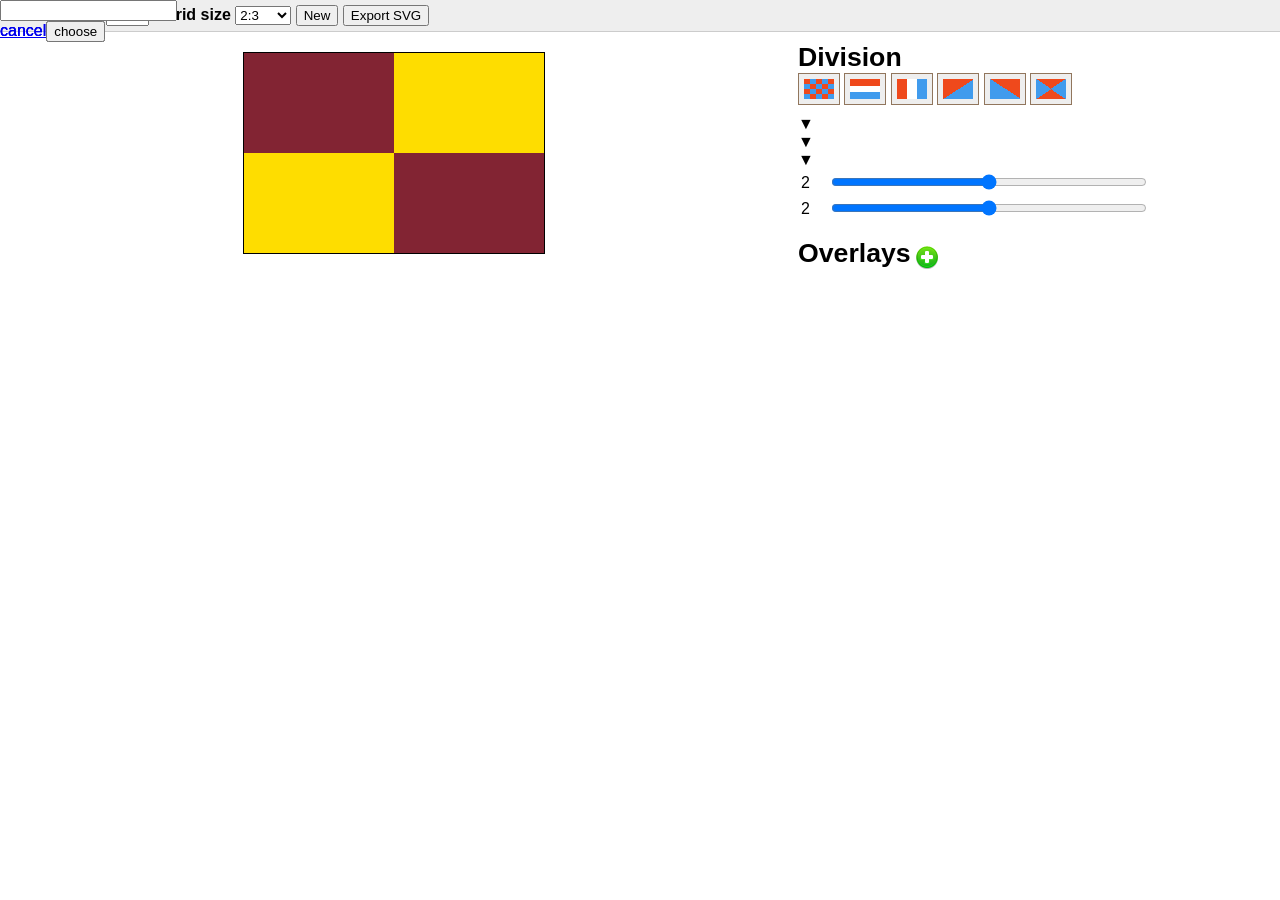
==== index.html @ 005e9c59 "arranging overlays, image buttons" ====
<!DOCTYPE html>
<html xmlns="http://www.w3.org/1999/xhtml">
<head>
	<title>FlagMaker Jr.</title>
	<link rel="icon" type="image/png" href="icon.ico">
	
	<!-- Libraries -->
	<link rel="stylesheet" type="text/css" href="spectrum\spectrum.css">
	<script src="jquery-2.1.1.min.js" type="text/javascript"></script>
	<script src="spectrum\spectrum.js" type="text/javascript"></script>
	
	<script src="divisions.js" type="text/javascript"></script>
	<script src="overlays.js" type="text/javascript"></script>
	<script src="fmj.js" type="text/javascript"></script>
	<link rel="stylesheet" type="text/css" href="fmj.css">
</head>
<body>
	<div id="toolbar">
		<span class="toollabel">Ratio</span>
		<input type="number" min="1" id="ratioHeight" class="ratio" /> :
		<input type="number" min="1" id="ratioWidth" class="ratio" />
		<span class="toollabel marginleft">Grid size</span>
		<select id="gridSize"></select>
		<button onclick="newFlag();">New</button>
		<button onclick="exportSvg();">Export SVG</button>
	</div>
	<div id="workarea">
		<div id="flagarea" class="area">
			<svg id="flag" xmlns="http://www.w3.org/2000/svg"></svg>
		</div>
		<div id="toolarea" class="area">
			<div id="divisions">
				<div class="header">Division</div>
				<img id="grid" src="img\grid.png" class="divbutton" title="Grid" />
				<img id="fesses" src="img\fesses.png" class="divbutton" title="Fesses" />
				<img id="pales" src="img\pales.png" class="divbutton" title="Pales" />
				<img id="bendsf" src="img\bendsf.png" class="divbutton" title="Bends forward" />
				<img id="bendsb" src="img\bendsb.png" class="divbutton" title="Bends backward" />
				<img id="x" src="img\x.png" class="divbutton" title="Bends both" />
				<div id="divColors">
					<input type="text" id="div1col" />
					<input type="text" id="div2col" />
					<input type="text" id="div3col" />
				</div>
				<table>
					<tr id="div1tr"><td><span id="div1valdisp">2</span></td><td><input type="range" id="div1val" min="1" /></td></tr>
					<tr id="div2tr"><td><span id="div2valdisp">2</span></td><td><input type="range" id="div2val" min="1" /></td></tr>
					<tr id="div3tr"><td><span id="div3valdisp">2</span></td><td><input type="range" id="div3val" min="1" /></td></tr>
				</table>
			</div>
			<div id="overlayArea">
				<div><span class="header">Overlays</span> <a href="#" onclick="addOverlay();"><img src="img\add.png" title="Add new" /></a></div>
				<div id="overlays"></div>
			</div>
		</div>
	</div>
</body>
</html>
---- fmj.css ----
﻿body {
	margin: 0;
	font-family: Arial, 'Liberation Sans', 'DejaVu Sans', sans-serif;
	font-size: 12pt;
}

table {
	width: 100%;
}

img { 
	vertical-align: middle;
}

#toolbar {
	background-color: #eeeeee;
	padding: 5px;
	border-bottom: 1px solid #cccccc;
}

.toollabel {
	font-weight: bold;
}

.header {
	font-size: 20pt;
	font-weight: bold;
}

.marginleft {
	margin-left: 10px;
}

.ratio {
	width: 35px;
}

#workarea {
	float: left;
	width: 100%;
}

.area {
	padding: 10px;
	float: left;
}

#flagarea {
	width: 60%;
}

#toolarea {
	width: 350px;
	padding: 10px;
}

.divbutton {
	padding: 5px;
	border: 1px solid #91765d;
	background-color: #eeeeee;
	cursor: pointer;
}

#divColors {
	margin-top: 10px;
}

input[type=range] {
	width: 100%;
}

#flag {
	border: 1px solid #000000;
	margin: 10px auto 10px auto;
	background-color: #ffffff;
	display: block;
}

#overlayArea {
	padding-top: 15px;
}

.overlay {
	border: 1px solid #91765d;
	padding: 5px;
}
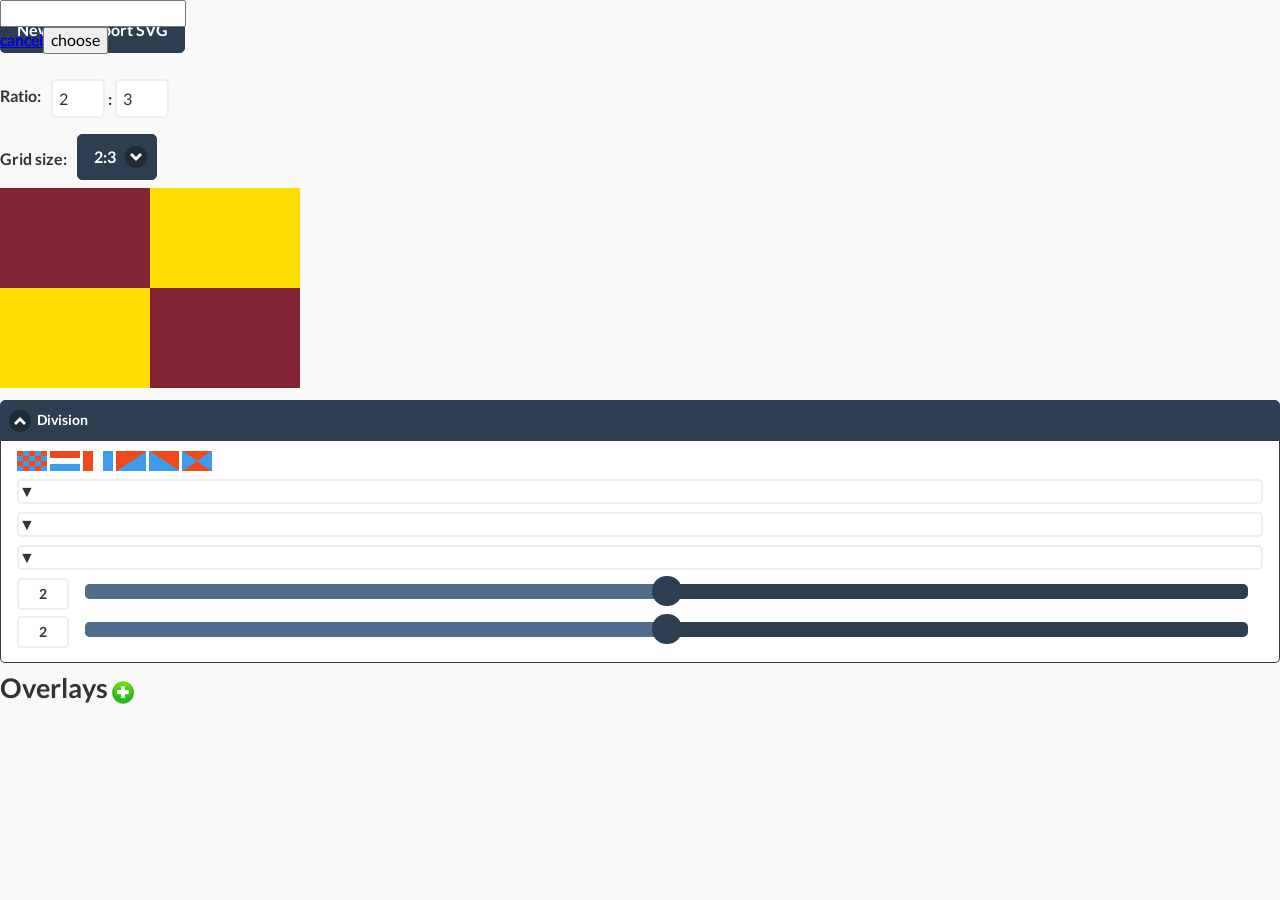
==== commit bc19c6bb: "adding jquery-mobile" ====
--- a/index.html
+++ b/index.html
@@ -1,56 +1,69 @@
 <!DOCTYPE html>
 <html xmlns="http://www.w3.org/1999/xhtml">
 <head>
+	<meta charset="utf-8" />
+	<meta name="viewport" content="width=device-width, initial-scale=1">
+	
 	<title>FlagMaker Jr.</title>
 	<link rel="icon" type="image/png" href="icon.ico">
 	
 	<!-- Libraries -->
 	<link rel="stylesheet" type="text/css" href="spectrum\spectrum.css">
-	<script src="jquery-2.1.1.min.js" type="text/javascript"></script>
+	<script src="scripts\jquery-2.1.1.min.js" type="text/javascript"></script>
+	<script src="scripts\jquery.mobile-1.4.3.min.js" type="text/javascript"></script>
 	<script src="spectrum\spectrum.js" type="text/javascript"></script>
+	<link href="styles\jquery.mobile.flatui.min.css" rel="stylesheet" type="text/css">
 	
-	<script src="divisions.js" type="text/javascript"></script>
-	<script src="overlays.js" type="text/javascript"></script>
-	<script src="fmj.js" type="text/javascript"></script>
-	<link rel="stylesheet" type="text/css" href="fmj.css">
+	<script src="scripts\divisions.js" type="text/javascript"></script>
+	<script src="scripts\overlays.js" type="text/javascript"></script>
+	<script src="scripts\fmj.js" type="text/javascript"></script>
+	<link href="styles\fmj.css" rel="stylesheet" type="text/css">
 </head>
 <body>
-	<div id="toolbar">
-		<span class="toollabel">Ratio</span>
-		<input type="number" min="1" id="ratioHeight" class="ratio" /> :
-		<input type="number" min="1" id="ratioWidth" class="ratio" />
-		<span class="toollabel marginleft">Grid size</span>
-		<select id="gridSize"></select>
-		<button onclick="newFlag();">New</button>
-		<button onclick="exportSvg();">Export SVG</button>
-	</div>
-	<div id="workarea">
-		<div id="flagarea" class="area">
-			<svg id="flag" xmlns="http://www.w3.org/2000/svg"></svg>
+	<div data-role="page">
+		<div data-role="controlgroup" data-type="horizontal">
+			<a href="#" class="ui-btn ui-corner-all" onclick="newFlag();">New</a>
+			<a href="#" class="ui-btn ui-corner-all" onclick="exportSvg();">Export SVG</a>
 		</div>
-		<div id="toolarea" class="area">
-			<div id="divisions">
-				<div class="header">Division</div>
-				<img id="grid" src="img\grid.png" class="divbutton" title="Grid" />
-				<img id="fesses" src="img\fesses.png" class="divbutton" title="Fesses" />
-				<img id="pales" src="img\pales.png" class="divbutton" title="Pales" />
-				<img id="bendsf" src="img\bendsf.png" class="divbutton" title="Bends forward" />
-				<img id="bendsb" src="img\bendsb.png" class="divbutton" title="Bends backward" />
-				<img id="x" src="img\x.png" class="divbutton" title="Bends both" />
-				<div id="divColors">
-					<input type="text" id="div1col" />
-					<input type="text" id="div2col" />
-					<input type="text" id="div3col" />
+		
+		<div id="toolbar" data-role="controlgroup" data-type="vertical">
+			<div id="ratio" class="ui-field-contain" data-role="controlgroup" data-type="horizontal">
+				<div class="toolbarLabel">Ratio:</div>
+				<input type="number" min="1" id="ratioHeight" class="ratio" />
+				<div>:</div>
+				<input type="number" min="1" id="ratioWidth" class="ratio" />
+			</div>
+			<div class="ui-field-contain" data-role="controlgroup" data-type="horizontal">
+				<div class="toolbarLabel">Grid size:</div>
+				<select id="gridSize" name="gridSize"></select>
+			</div>
+		</div>
+		<div id="workarea">
+			<div id="flagarea" class="area">
+				<svg id="flag" xmlns="http://www.w3.org/2000/svg"></svg>
+			</div>
+			<div id="toolarea" class="area">
+				<div id="divisions" data-role="collapsible" data-collapsed-icon="carat-d" data-expanded-icon="carat-u" data-collapsed="false">
+					<h4>Division</h4>
+					<img id="grid" src="img\grid.png" class="divbutton" title="Grid" />
+					<img id="fesses" src="img\fesses.png" class="divbutton" title="Fesses" />
+					<img id="pales" src="img\pales.png" class="divbutton" title="Pales" />
+					<img id="bendsf" src="img\bendsf.png" class="divbutton" title="Bends forward" />
+					<img id="bendsb" src="img\bendsb.png" class="divbutton" title="Bends backward" />
+					<img id="x" src="img\x.png" class="divbutton" title="Bends both" />
+					<div id="divColors">
+						<input type="text" id="div1col" />
+						<input type="text" id="div2col" />
+						<input type="text" id="div3col" />
+					</div>
+					<input type="range" name="div1val" id="div1val" data-highlight="true" min="1" max="20" val="4"></input>
+					<input type="range" name="div2val" id="div2val" data-highlight="true" min="1" max="20" val="4"></input>
+					<input type="range" name="div3val" id="div3val" data-highlight="true" min="1" max="20" val="4"></input>
 				</div>
-				<table>
-					<tr id="div1tr"><td><span id="div1valdisp">2</span></td><td><input type="range" id="div1val" min="1" /></td></tr>
-					<tr id="div2tr"><td><span id="div2valdisp">2</span></td><td><input type="range" id="div2val" min="1" /></td></tr>
-					<tr id="div3tr"><td><span id="div3valdisp">2</span></td><td><input type="range" id="div3val" min="1" /></td></tr>
-				</table>
-			</div>
-			<div id="overlayArea">
-				<div><span class="header">Overlays</span> <a href="#" onclick="addOverlay();"><img src="img\add.png" title="Add new" /></a></div>
-				<div id="overlays"></div>
+				<div id="overlayArea">
+					<div><span class="header">Overlays</span> <a href="#" onclick="addOverlay();"><img src="img\add.png" title="Add new" /></a></div>
+					<div id="overlays"></div>
+				</div>
 			</div>
 		</div>
 	</div>
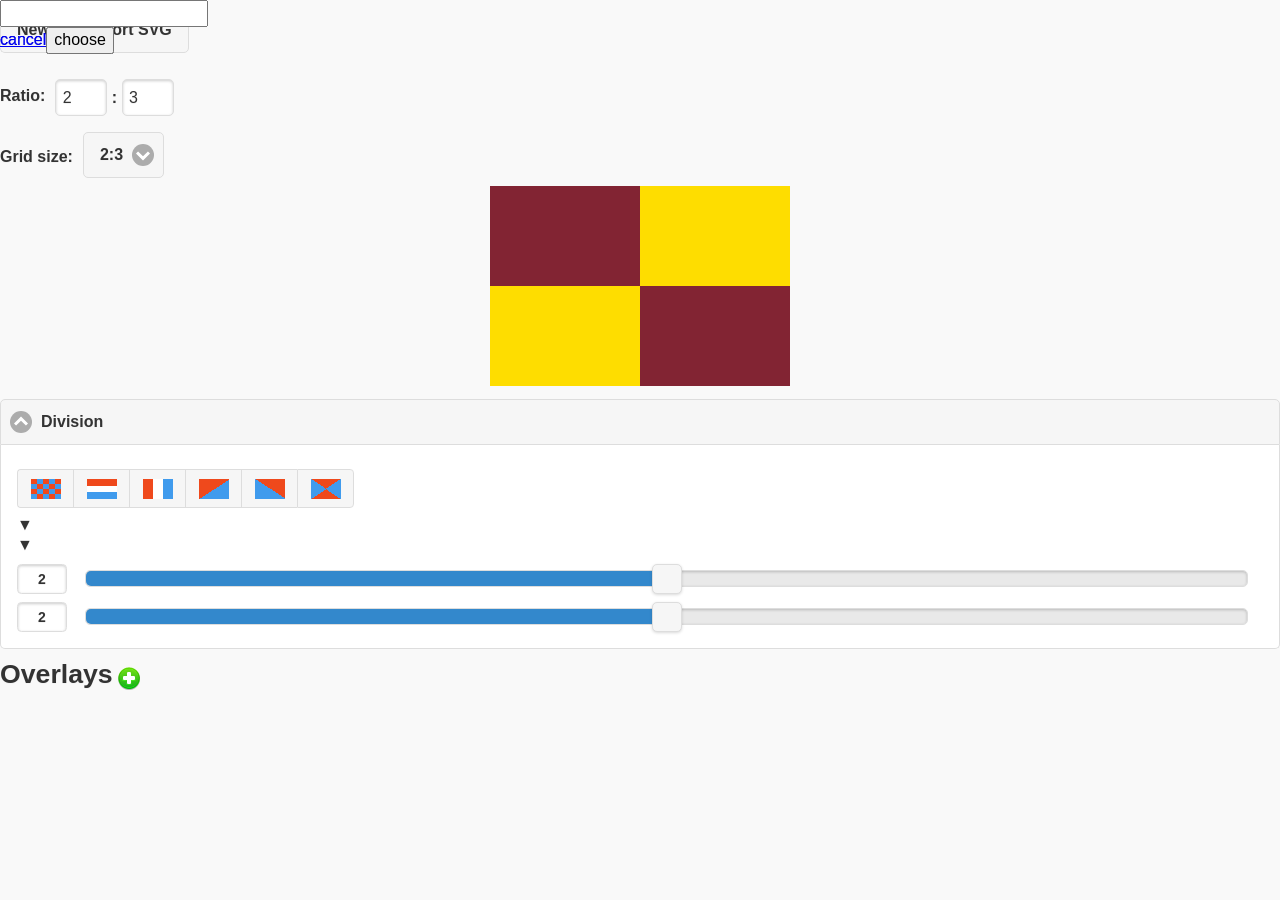
==== commit eabf2396: "further style fixes" ====
--- a/index.html
+++ b/index.html
@@ -12,7 +12,7 @@
 	<script src="scripts\jquery-2.1.1.min.js" type="text/javascript"></script>
 	<script src="scripts\jquery.mobile-1.4.3.min.js" type="text/javascript"></script>
 	<script src="spectrum\spectrum.js" type="text/javascript"></script>
-	<link href="styles\jquery.mobile.flatui.min.css" rel="stylesheet" type="text/css">
+	<link href="styles\jquery.mobile-1.4.3.min.css" rel="stylesheet" type="text/css">
 	
 	<script src="scripts\divisions.js" type="text/javascript"></script>
 	<script src="scripts\overlays.js" type="text/javascript"></script>
@@ -45,16 +45,18 @@
 			<div id="toolarea" class="area">
 				<div id="divisions" data-role="collapsible" data-collapsed-icon="carat-d" data-expanded-icon="carat-u" data-collapsed="false">
 					<h4>Division</h4>
-					<img id="grid" src="img\grid.png" class="divbutton" title="Grid" />
-					<img id="fesses" src="img\fesses.png" class="divbutton" title="Fesses" />
-					<img id="pales" src="img\pales.png" class="divbutton" title="Pales" />
-					<img id="bendsf" src="img\bendsf.png" class="divbutton" title="Bends forward" />
-					<img id="bendsb" src="img\bendsb.png" class="divbutton" title="Bends backward" />
-					<img id="x" src="img\x.png" class="divbutton" title="Bends both" />
+					<div id="ratio" data-role="controlgroup" data-type="horizontal" data-mini="true">
+						<a id="grid" class="divbutton ui-btn ui-corner-all"><img src="img\grid.png" title="Grid" /></a>
+						<a id="fesses" class="divbutton ui-btn ui-corner-all"><img src="img\fesses.png" title="Fesses" /></a>
+						<a id="pales" class="divbutton ui-btn ui-corner-all"><img src="img\pales.png" title="Pales" /></a>
+						<a id="bendsf" class="divbutton ui-btn ui-corner-all"><img src="img\bendsf.png" title="Bends forward" /></a>
+						<a id="bendsb" class="divbutton ui-btn ui-corner-all"><img src="img\bendsb.png" title="Bends backward" /></a>
+						<a id="x" class="divbutton ui-btn ui-corner-all"><img src="img\x.png" title="Bends both" /></a>
+					</div>
 					<div id="divColors">
-						<input type="text" id="div1col" />
-						<input type="text" id="div2col" />
-						<input type="text" id="div3col" />
+						<input type="text" id="div1col" data-role="none" />
+						<input type="text" id="div2col" data-role="none" />
+						<input type="text" id="div3col" data-role="none" />
 					</div>
 					<input type="range" name="div1val" id="div1val" data-highlight="true" min="1" max="20" val="4"></input>
 					<input type="range" name="div2val" id="div2val" data-highlight="true" min="1" max="20" val="4"></input>
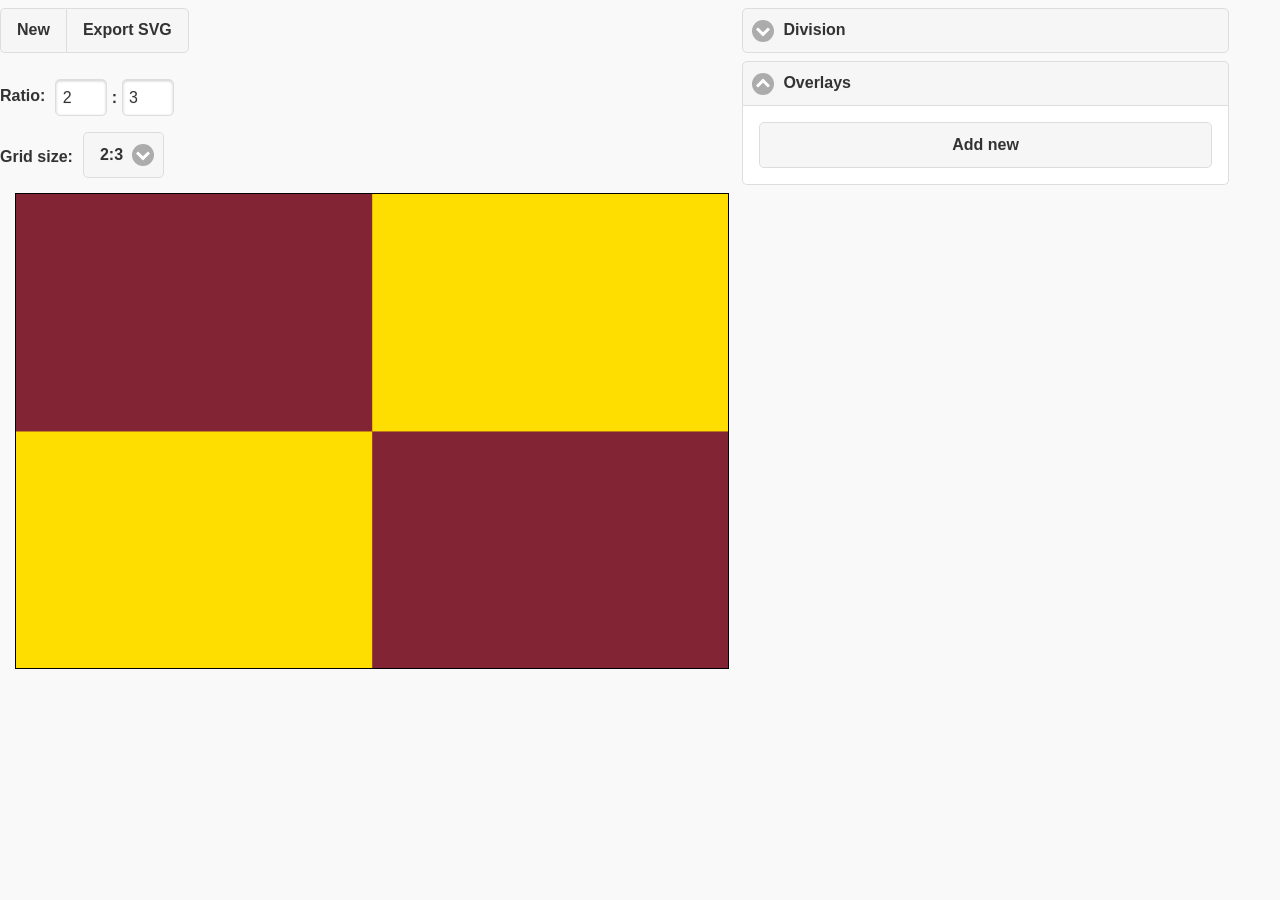
==== commit 1cb7777c: "finish fixing overlay handling" ====
--- a/index.html
+++ b/index.html
@@ -21,51 +21,51 @@
 </head>
 <body>
 	<div data-role="page">
-		<div data-role="controlgroup" data-type="horizontal">
-			<a href="#" class="ui-btn ui-corner-all" onclick="newFlag();">New</a>
-			<a href="#" class="ui-btn ui-corner-all" onclick="exportSvg();">Export SVG</a>
-		</div>
-		
-		<div id="toolbar" data-role="controlgroup" data-type="vertical">
-			<div id="ratio" class="ui-field-contain" data-role="controlgroup" data-type="horizontal">
-				<div class="toolbarLabel">Ratio:</div>
-				<input type="number" min="1" id="ratioHeight" class="ratio" />
-				<div>:</div>
-				<input type="number" min="1" id="ratioWidth" class="ratio" />
+		<div id="toparea">
+			<div data-role="controlgroup" data-type="horizontal">
+				<a href="#" class="ui-btn ui-corner-all" onclick="newFlag();">New</a>
+				<a href="#" class="ui-btn ui-corner-all" onclick="exportSvg();">Export SVG</a>
 			</div>
-			<div class="ui-field-contain" data-role="controlgroup" data-type="horizontal">
-				<div class="toolbarLabel">Grid size:</div>
-				<select id="gridSize" name="gridSize"></select>
+			<div id="toolbar" data-role="controlgroup" data-type="vertical">
+				<div id="ratio" class="ui-field-contain" data-role="controlgroup" data-type="horizontal">
+					<div class="toolbarLabel">Ratio:</div>
+					<input type="number" min="1" id="ratioHeight" class="ratio" />
+					<div>:</div>
+					<input type="number" min="1" id="ratioWidth" class="ratio" />
+				</div>
+				<div class="ui-field-contain" data-role="controlgroup" data-type="horizontal">
+					<div class="toolbarLabel">Grid size:</div>
+					<select id="gridSize" name="gridSize"></select>
+				</div>
 			</div>
-		</div>
-		<div id="workarea">
 			<div id="flagarea" class="area">
 				<svg id="flag" xmlns="http://www.w3.org/2000/svg"></svg>
 			</div>
-			<div id="toolarea" class="area">
-				<div id="divisions" data-role="collapsible" data-collapsed-icon="carat-d" data-expanded-icon="carat-u" data-collapsed="false">
-					<h4>Division</h4>
-					<div id="ratio" data-role="controlgroup" data-type="horizontal" data-mini="true">
-						<a id="grid" class="divbutton ui-btn ui-corner-all"><img src="img\grid.png" title="Grid" /></a>
-						<a id="fesses" class="divbutton ui-btn ui-corner-all"><img src="img\fesses.png" title="Fesses" /></a>
-						<a id="pales" class="divbutton ui-btn ui-corner-all"><img src="img\pales.png" title="Pales" /></a>
-						<a id="bendsf" class="divbutton ui-btn ui-corner-all"><img src="img\bendsf.png" title="Bends forward" /></a>
-						<a id="bendsb" class="divbutton ui-btn ui-corner-all"><img src="img\bendsb.png" title="Bends backward" /></a>
-						<a id="x" class="divbutton ui-btn ui-corner-all"><img src="img\x.png" title="Bends both" /></a>
-					</div>
-					<div id="divColors">
-						<input type="text" id="div1col" data-role="none" />
-						<input type="text" id="div2col" data-role="none" />
-						<input type="text" id="div3col" data-role="none" />
-					</div>
-					<input type="range" name="div1val" id="div1val" data-highlight="true" min="1" max="20" val="4"></input>
-					<input type="range" name="div2val" id="div2val" data-highlight="true" min="1" max="20" val="4"></input>
-					<input type="range" name="div3val" id="div3val" data-highlight="true" min="1" max="20" val="4"></input>
+		</div>
+		<div id="toolarea" class="area">
+			<div id="divisions" data-role="collapsible" data-collapsed-icon="carat-d" data-expanded-icon="carat-u" data-collapsed="true">
+				<h4>Division</h4>
+				<div id="ratio" data-role="controlgroup" data-type="horizontal" data-mini="true">
+					<a id="grid" class="divbutton ui-btn ui-corner-all"><img src="img\grid.png" title="Grid" /></a>
+					<a id="fesses" class="divbutton ui-btn ui-corner-all"><img src="img\fesses.png" title="Fesses" /></a>
+					<a id="pales" class="divbutton ui-btn ui-corner-all"><img src="img\pales.png" title="Pales" /></a>
+					<a id="bendsf" class="divbutton ui-btn ui-corner-all"><img src="img\bendsf.png" title="Bends forward" /></a>
+					<a id="bendsb" class="divbutton ui-btn ui-corner-all"><img src="img\bendsb.png" title="Bends backward" /></a>
+					<a id="x" class="divbutton ui-btn ui-corner-all"><img src="img\x.png" title="Bends both" /></a>
 				</div>
-				<div id="overlayArea">
-					<div><span class="header">Overlays</span> <a href="#" onclick="addOverlay();"><img src="img\add.png" title="Add new" /></a></div>
-					<div id="overlays"></div>
+				<div id="divColors">
+					<input type="text" id="div1col" data-role="none" />
+					<input type="text" id="div2col" data-role="none" />
+					<input type="text" id="div3col" data-role="none" />
 				</div>
+				<input type="range" name="div1val" id="div1val" data-highlight="true" min="1" max="20" val="4"></input>
+				<input type="range" name="div2val" id="div2val" data-highlight="true" min="1" max="20" val="4"></input>
+				<input type="range" name="div3val" id="div3val" data-highlight="true" min="1" max="20" val="4"></input>
+			</div>
+			<div id="overlayArea" data-role="collapsible" data-collapsed-icon="carat-d" data-expanded-icon="carat-u" data-collapsed="false">
+				<h4>Overlays</h4>
+				<a href="#" class="ui-btn ui-corner-all" onclick="addOverlay();">Add new</a>
+				<div id="overlays"></div>
 			</div>
 		</div>
 	</div>
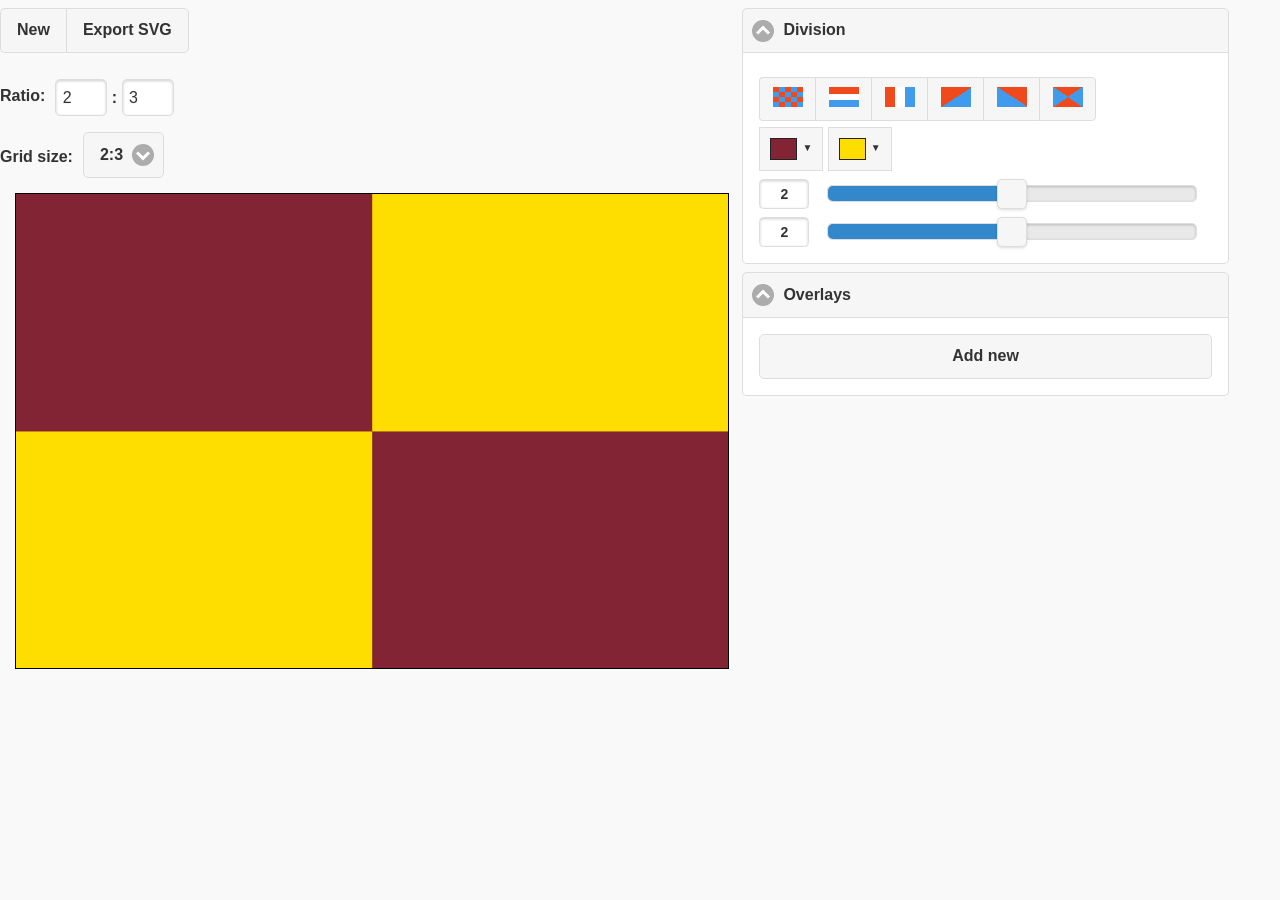
==== commit 7601d13a: "moving basic overlays to another file; half-saltire" ====
--- a/index.html
+++ b/index.html
@@ -16,6 +16,7 @@
 	
 	<script src="scripts\divisions.js" type="text/javascript"></script>
 	<script src="scripts\overlays.js" type="text/javascript"></script>
+	<script src="scripts\overlays-basic.js" type="text/javascript"></script>
 	<script src="scripts\fmj.js" type="text/javascript"></script>
 	<link href="styles\fmj.css" rel="stylesheet" type="text/css">
 </head>
@@ -43,7 +44,7 @@
 			</div>
 		</div>
 		<div id="toolarea" class="area">
-			<div id="divisions" data-role="collapsible" data-collapsed-icon="carat-d" data-expanded-icon="carat-u" data-collapsed="true">
+			<div id="divisions" data-role="collapsible" data-collapsed-icon="carat-d" data-expanded-icon="carat-u" data-collapsed="false">
 				<h4>Division</h4>
 				<div id="ratio" data-role="controlgroup" data-type="horizontal" data-mini="true">
 					<a id="grid" class="divbutton ui-btn ui-corner-all"><img src="img\grid.png" title="Grid" /></a>
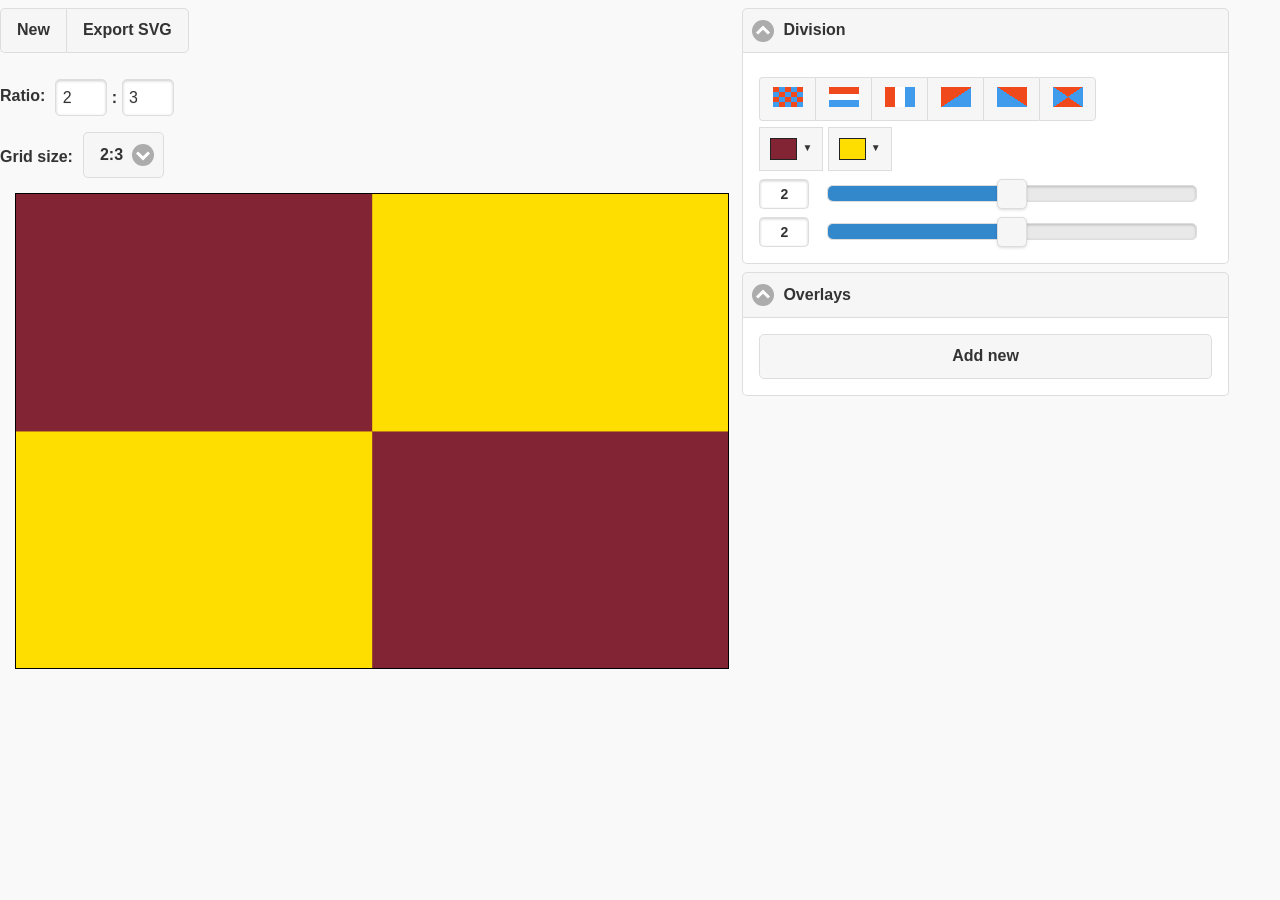
==== commit 0f118aa7: "path overlays, slider defaults" ====
--- a/index.html
+++ b/index.html
@@ -17,6 +17,7 @@
 	<script src="scripts\divisions.js" type="text/javascript"></script>
 	<script src="scripts\overlays.js" type="text/javascript"></script>
 	<script src="scripts\overlays-basic.js" type="text/javascript"></script>
+	<script src="scripts\overlays-path.js" type="text/javascript"></script>
 	<script src="scripts\fmj.js" type="text/javascript"></script>
 	<link href="styles\fmj.css" rel="stylesheet" type="text/css">
 </head>
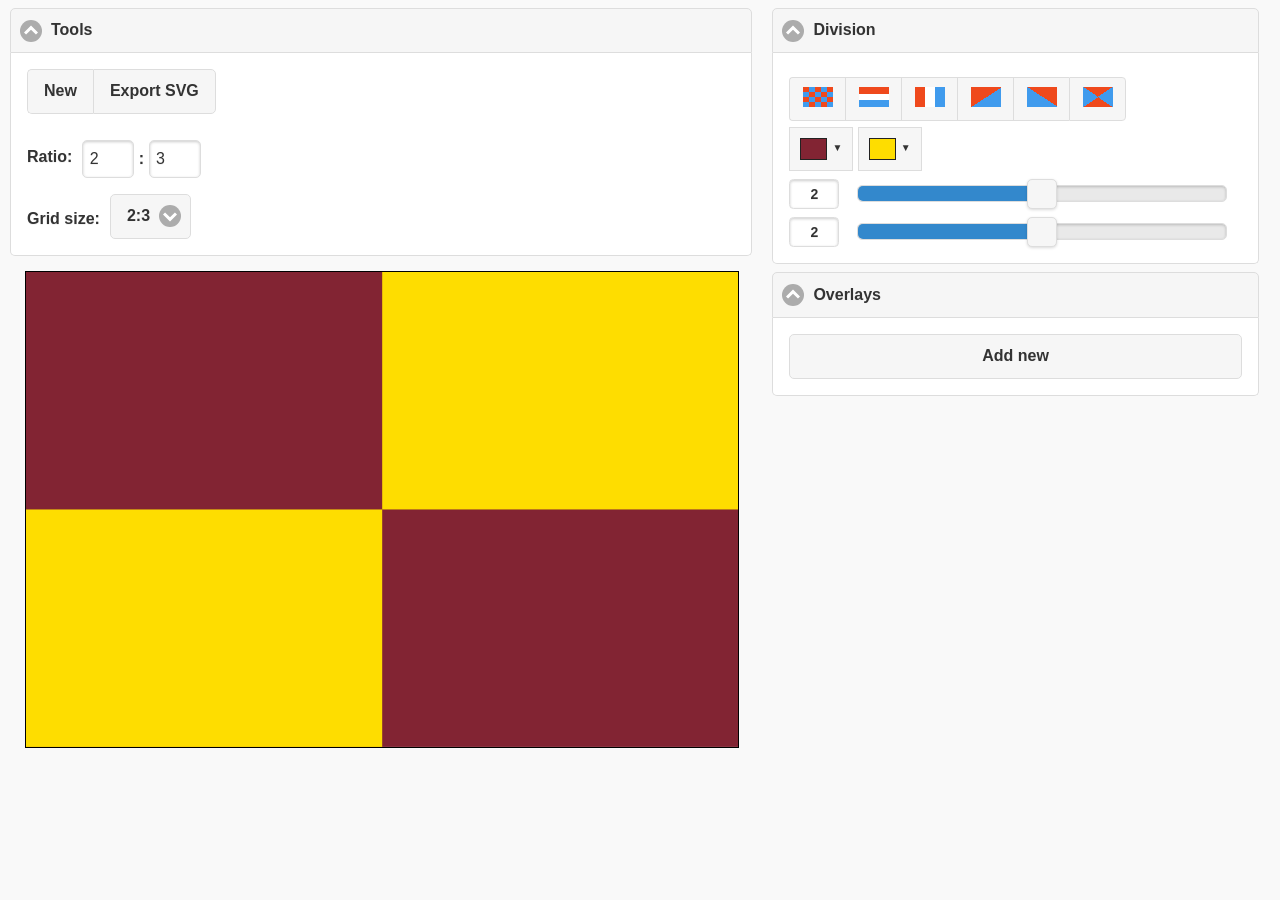
==== commit c10bde95: "top bar styling" ====
--- a/index.html
+++ b/index.html
@@ -24,20 +24,23 @@
 <body>
 	<div data-role="page">
 		<div id="toparea">
-			<div data-role="controlgroup" data-type="horizontal">
-				<a href="#" class="ui-btn ui-corner-all" onclick="newFlag();">New</a>
-				<a href="#" class="ui-btn ui-corner-all" onclick="exportSvg();">Export SVG</a>
-			</div>
-			<div id="toolbar" data-role="controlgroup" data-type="vertical">
-				<div id="ratio" class="ui-field-contain" data-role="controlgroup" data-type="horizontal">
-					<div class="toolbarLabel">Ratio:</div>
-					<input type="number" min="1" id="ratioHeight" class="ratio" />
-					<div>:</div>
-					<input type="number" min="1" id="ratioWidth" class="ratio" />
+			<div data-role="collapsible" data-collapsed-icon="carat-d" data-expanded-icon="carat-u" data-collapsed="false">
+				<h4>Tools</h4>
+				<div data-role="controlgroup" data-type="horizontal">
+					<a href="#" class="ui-btn ui-corner-all" onclick="newFlag();">New</a>
+					<a href="#" class="ui-btn ui-corner-all" onclick="exportSvg();">Export SVG</a>
 				</div>
-				<div class="ui-field-contain" data-role="controlgroup" data-type="horizontal">
-					<div class="toolbarLabel">Grid size:</div>
-					<select id="gridSize" name="gridSize"></select>
+				<div id="toolbar" data-role="controlgroup" data-type="vertical">
+					<div id="ratio" class="ui-field-contain" data-role="controlgroup" data-type="horizontal">
+						<div class="toolbarLabel">Ratio:</div>
+						<input type="number" min="1" id="ratioHeight" class="ratio" />
+						<div>:</div>
+						<input type="number" min="1" id="ratioWidth" class="ratio" />
+					</div>
+					<div class="ui-field-contain" data-role="controlgroup" data-type="horizontal">
+						<div class="toolbarLabel">Grid size:</div>
+						<select id="gridSize" name="gridSize"></select>
+					</div>
 				</div>
 			</div>
 			<div id="flagarea" class="area">
